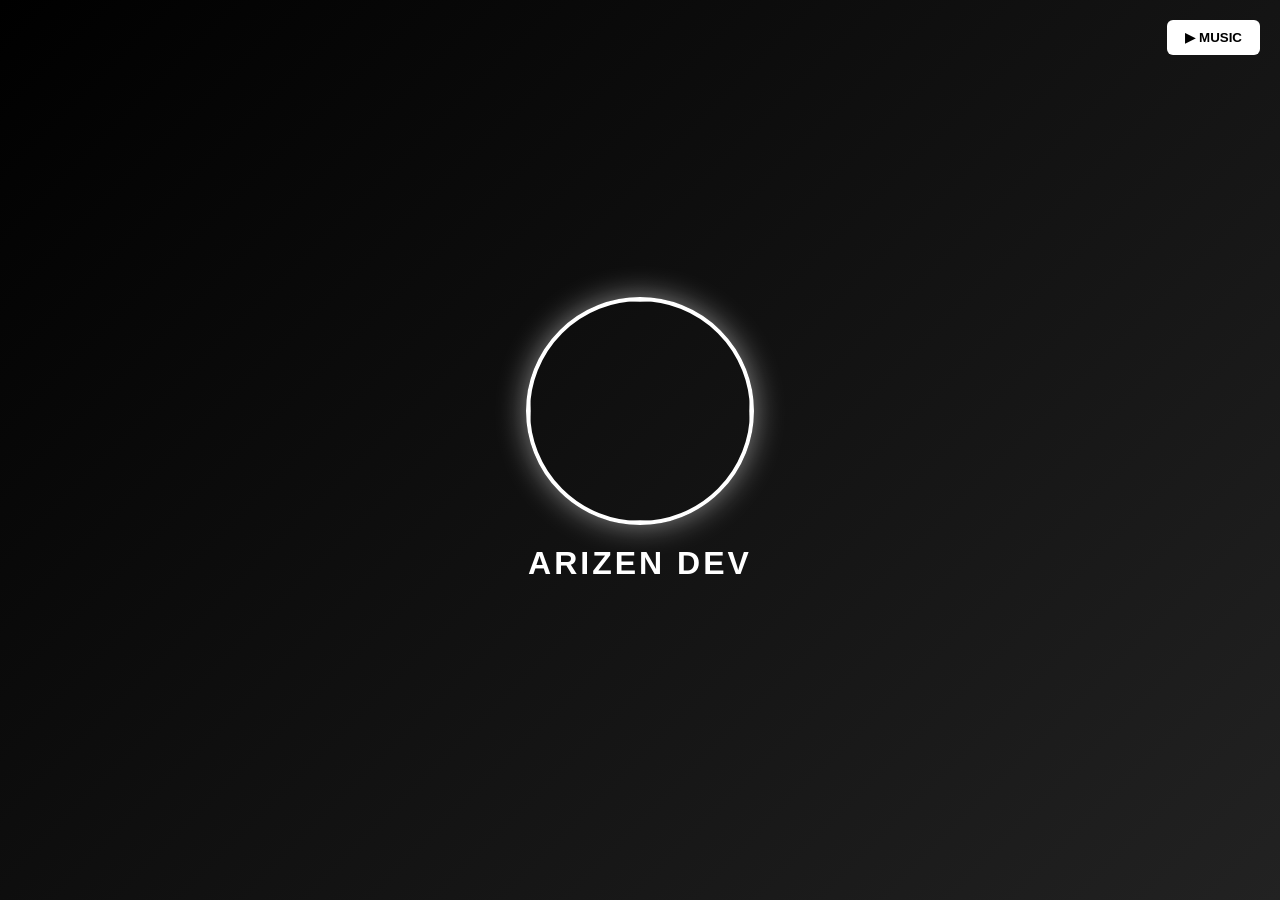
==== index.html @ e27b9fe5 "Implement music button to play YouTube video Added a music button that plays a YouTube video." ====
<!DOCTYPE html>
<html lang="en">
<head>

<meta charset="UTF-8">
<meta name="viewport" content="width=device-width, initial-scale=1.0">

<title>ARIZEN DEV</title>

<style>

body{
margin:0;
padding:0;
height:100vh;
display:flex;
justify-content:center;
align-items:center;
background:linear-gradient(135deg,#000,#111,#222);
font-family:Arial;
overflow:hidden;
}

/* profile card */

.card{
text-align:center;
}

img{
width:220px;
height:220px;
border-radius:50%;
border:4px solid white;
object-fit:cover;
box-shadow:0 0 30px rgba(255,255,255,0.5);
}

h1{
color:white;
margin-top:20px;
letter-spacing:3px;
}

/* music button */

.music-btn{
position:fixed;
top:20px;
right:20px;
padding:10px 18px;
background:white;
color:black;
border:none;
border-radius:6px;
font-weight:bold;
cursor:pointer;
}

/* hide youtube player */

#ytmusic{
position:absolute;
width:0;
height:0;
border:0;
}

</style>

</head>

<body>

<button class="music-btn" onclick="playMusic()">▶ MUSIC</button>

<div class="card">

<img src="https://files.catbox.moe/tsd9ie.gif">

<h1>ARIZEN DEV</h1>

</div>

<iframe id="ytmusic"
src="https://www.youtube.com/embed/DrlaVYKWeLU?enablejsapi=1&loop=1&playlist=DrlaVYKWeLU&controls=0"
allow="autoplay">
</iframe>

<script>

function playMusic(){
document.getElementById("ytmusic").src =
"https://www.youtube.com/embed/DrlaVYKWeLU?autoplay=1&loop=1&playlist=DrlaVYKWeLU&controls=0";
}

</script>

</body>
</html>
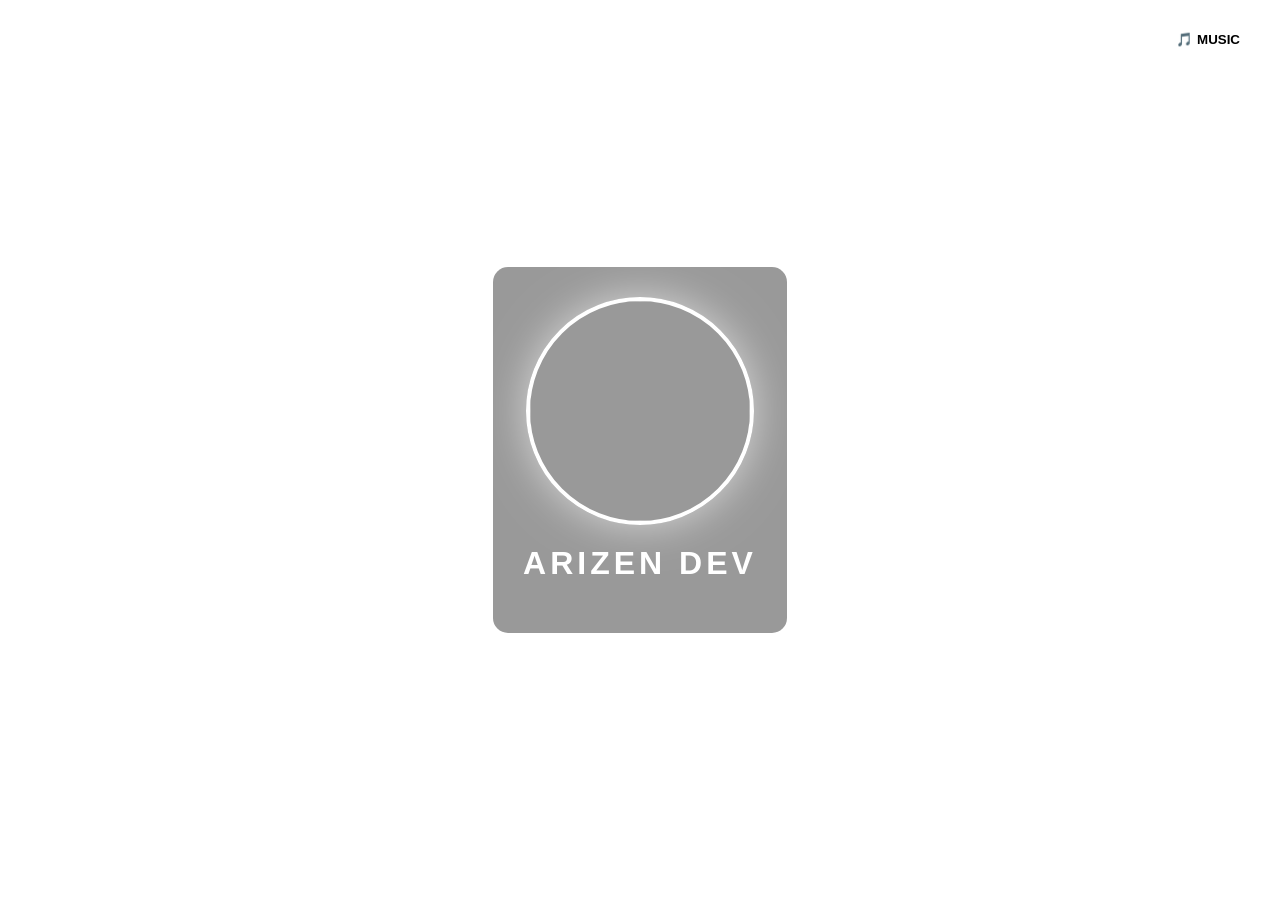
==== commit 1d5b49a0: "Refactor music button and background video handling" ====
--- a/index.html
+++ b/index.html
@@ -13,18 +13,39 @@
 margin:0;
 padding:0;
 height:100vh;
+font-family:Arial;
+overflow:hidden;
+color:white;
 display:flex;
 justify-content:center;
 align-items:center;
-background:linear-gradient(135deg,#000,#111,#222);
-font-family:Arial;
-overflow:hidden;
+}
+
+/* YouTube background */
+
+#bg-video{
+position:fixed;
+top:0;
+left:0;
+width:100%;
+height:100%;
+pointer-events:none;
+z-index:-1;
+}
+
+#bg-video iframe{
+width:100vw;
+height:100vh;
 }
 
 /* profile card */
 
 .card{
 text-align:center;
+backdrop-filter:blur(6px);
+padding:30px;
+border-radius:15px;
+background:rgba(0,0,0,0.4);
 }
 
 img{
@@ -33,13 +54,12 @@
 border-radius:50%;
 border:4px solid white;
 object-fit:cover;
-box-shadow:0 0 30px rgba(255,255,255,0.5);
+box-shadow:0 0 40px rgba(255,255,255,0.6);
 }
 
 h1{
-color:white;
 margin-top:20px;
-letter-spacing:3px;
+letter-spacing:4px;
 }
 
 /* music button */
@@ -48,22 +68,13 @@
 position:fixed;
 top:20px;
 right:20px;
-padding:10px 18px;
+padding:12px 20px;
 background:white;
 color:black;
 border:none;
 border-radius:6px;
+cursor:pointer;
 font-weight:bold;
-cursor:pointer;
-}
-
-/* hide youtube player */
-
-#ytmusic{
-position:absolute;
-width:0;
-height:0;
-border:0;
 }
 
 </style>
@@ -72,7 +83,7 @@
 
 <body>
 
-<button class="music-btn" onclick="playMusic()">▶ MUSIC</button>
+<button class="music-btn" onclick="toggleMusic()">🎵 MUSIC</button>
 
 <div class="card">
 
@@ -82,16 +93,38 @@
 
 </div>
 
-<iframe id="ytmusic"
-src="https://www.youtube.com/embed/DrlaVYKWeLU?enablejsapi=1&loop=1&playlist=DrlaVYKWeLU&controls=0"
+<div id="bg-video">
+
+<iframe id="ytplayer"
+src="https://www.youtube.com/embed/DrlaVYKWeLU?controls=0&loop=1&playlist=DrlaVYKWeLU&mute=1"
+frameborder="0"
 allow="autoplay">
 </iframe>
 
+</div>
+
 <script>
 
-function playMusic(){
-document.getElementById("ytmusic").src =
-"https://www.youtube.com/embed/DrlaVYKWeLU?autoplay=1&loop=1&playlist=DrlaVYKWeLU&controls=0";
+let playing = false;
+
+function toggleMusic(){
+
+let player = document.getElementById("ytplayer");
+
+if(!playing){
+
+player.src="https://www.youtube.com/embed/DrlaVYKWeLU?autoplay=1&controls=0&loop=1&playlist=DrlaVYKWeLU";
+
+playing=true;
+
+}else{
+
+player.src="https://www.youtube.com/embed/DrlaVYKWeLU?controls=0&loop=1&playlist=DrlaVYKWeLU&mute=1";
+
+playing=false;
+
+}
+
 }
 
 </script>
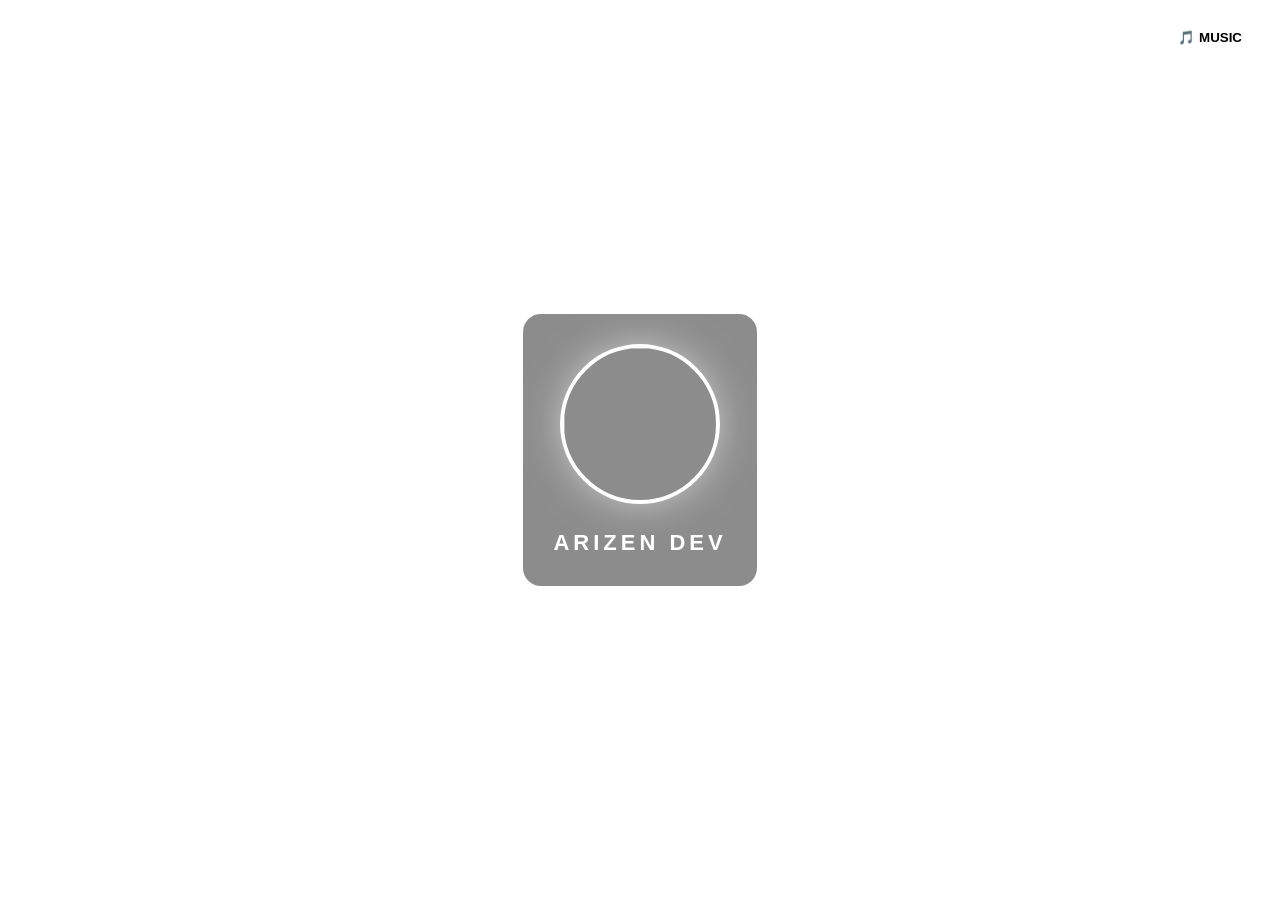
==== commit 90e5fe6b: "Update index.html" ====
--- a/index.html
+++ b/index.html
@@ -9,57 +9,67 @@
 
 <style>
 
-body{
+*{
 margin:0;
 padding:0;
+box-sizing:border-box;
+font-family:Arial;
+}
+
+body{
 height:100vh;
-font-family:Arial;
-overflow:hidden;
-color:white;
 display:flex;
 justify-content:center;
 align-items:center;
+overflow:hidden;
+color:white;
 }
 
-/* YouTube background */
+/* youtube background */
 
-#bg-video{
+.video-bg{
 position:fixed;
 top:0;
 left:0;
 width:100%;
 height:100%;
-pointer-events:none;
 z-index:-1;
+overflow:hidden;
 }
 
-#bg-video iframe{
-width:100vw;
+.video-bg iframe{
+position:absolute;
+top:50%;
+left:50%;
+width:177.77vh;
 height:100vh;
+transform:translate(-50%,-50%);
+pointer-events:none;
 }
 
 /* profile card */
 
 .card{
 text-align:center;
-backdrop-filter:blur(6px);
+background:rgba(0,0,0,0.45);
 padding:30px;
-border-radius:15px;
-background:rgba(0,0,0,0.4);
+border-radius:18px;
+backdrop-filter:blur(10px);
 }
 
-img{
-width:220px;
-height:220px;
+.card img{
+width:160px;
+height:160px;
 border-radius:50%;
 border:4px solid white;
 object-fit:cover;
-box-shadow:0 0 40px rgba(255,255,255,0.6);
+box-shadow:0 0 35px rgba(255,255,255,0.5);
 }
 
-h1{
-margin-top:20px;
+.card h1{
+margin-top:18px;
 letter-spacing:4px;
+font-size:22px;
 }
 
 /* music button */
@@ -68,13 +78,38 @@
 position:fixed;
 top:20px;
 right:20px;
-padding:12px 20px;
+padding:10px 18px;
+border:none;
+border-radius:6px;
 background:white;
 color:black;
-border:none;
-border-radius:6px;
+font-weight:bold;
 cursor:pointer;
-font-weight:bold;
+}
+
+/* mobile */
+
+@media (max-width:600px){
+
+.card{
+padding:20px;
+}
+
+.card img{
+width:130px;
+height:130px;
+}
+
+.card h1{
+font-size:18px;
+}
+
+.music-btn{
+top:15px;
+right:15px;
+padding:8px 14px;
+}
+
 }
 
 </style>
@@ -93,10 +128,10 @@
 
 </div>
 
-<div id="bg-video">
+<div class="video-bg">
 
-<iframe id="ytplayer"
-src="https://www.youtube.com/embed/DrlaVYKWeLU?controls=0&loop=1&playlist=DrlaVYKWeLU&mute=1"
+<iframe id="player"
+src="https://www.youtube.com/embed/DrlaVYKWeLU?controls=0&showinfo=0&rel=0&modestbranding=1&loop=1&playlist=DrlaVYKWeLU&mute=1"
 frameborder="0"
 allow="autoplay">
 </iframe>
@@ -105,21 +140,21 @@
 
 <script>
 
-let playing = false;
+let playing=false;
 
 function toggleMusic(){
 
-let player = document.getElementById("ytplayer");
+let p=document.getElementById("player");
 
 if(!playing){
 
-player.src="https://www.youtube.com/embed/DrlaVYKWeLU?autoplay=1&controls=0&loop=1&playlist=DrlaVYKWeLU";
+p.src="https://www.youtube.com/embed/DrlaVYKWeLU?autoplay=1&controls=0&showinfo=0&rel=0&modestbranding=1&loop=1&playlist=DrlaVYKWeLU";
 
 playing=true;
 
 }else{
 
-player.src="https://www.youtube.com/embed/DrlaVYKWeLU?controls=0&loop=1&playlist=DrlaVYKWeLU&mute=1";
+p.src="https://www.youtube.com/embed/DrlaVYKWeLU?controls=0&loop=1&playlist=DrlaVYKWeLU&mute=1";
 
 playing=false;
 
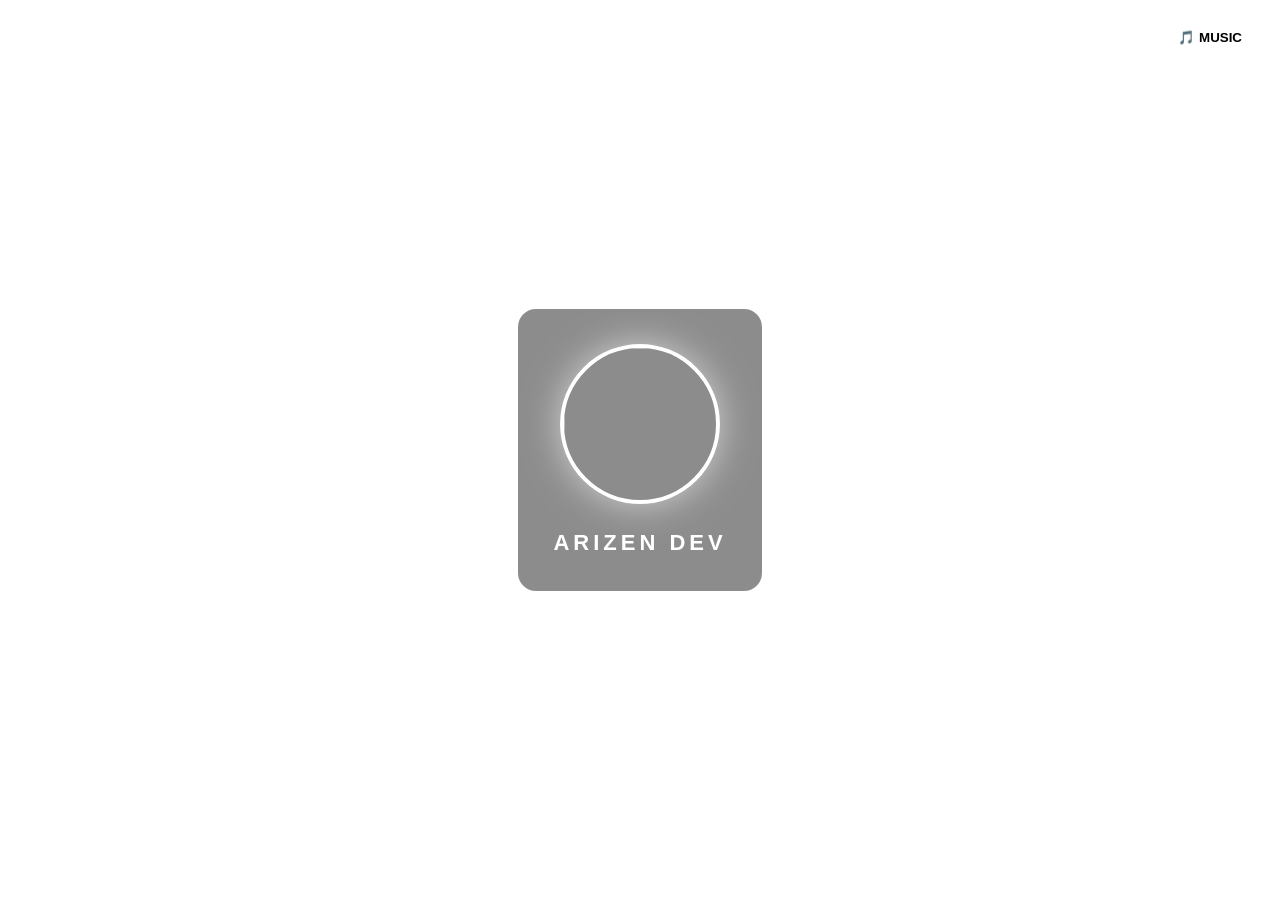
==== commit 7650bf92: "Update index.html" ====
--- a/index.html
+++ b/index.html
@@ -25,7 +25,7 @@
 color:white;
 }
 
-/* youtube background */
+/* Background video */
 
 .video-bg{
 position:fixed;
@@ -52,7 +52,7 @@
 .card{
 text-align:center;
 background:rgba(0,0,0,0.45);
-padding:30px;
+padding:35px;
 border-radius:18px;
 backdrop-filter:blur(10px);
 }
@@ -63,7 +63,7 @@
 border-radius:50%;
 border:4px solid white;
 object-fit:cover;
-box-shadow:0 0 35px rgba(255,255,255,0.5);
+box-shadow:0 0 35px rgba(255,255,255,0.6);
 }
 
 .card h1{
@@ -80,7 +80,7 @@
 right:20px;
 padding:10px 18px;
 border:none;
-border-radius:6px;
+border-radius:8px;
 background:white;
 color:black;
 font-weight:bold;
@@ -92,7 +92,7 @@
 @media (max-width:600px){
 
 .card{
-padding:20px;
+padding:22px;
 }
 
 .card img{
@@ -118,7 +118,7 @@
 
 <body>
 
-<button class="music-btn" onclick="toggleMusic()">🎵 MUSIC</button>
+<button class="music-btn" onclick="playMusic()">🎵 MUSIC</button>
 
 <div class="card">
 
@@ -131,7 +131,7 @@
 <div class="video-bg">
 
 <iframe id="player"
-src="https://www.youtube.com/embed/DrlaVYKWeLU?controls=0&showinfo=0&rel=0&modestbranding=1&loop=1&playlist=DrlaVYKWeLU&mute=1"
+src="https://www.youtube.com/embed/ly1lWkRwm6g?controls=0&showinfo=0&rel=0&modestbranding=1&loop=1&playlist=ly1lWkRwm6g&mute=1"
 frameborder="0"
 allow="autoplay">
 </iframe>
@@ -140,25 +140,10 @@
 
 <script>
 
-let playing=false;
+function playMusic(){
 
-function toggleMusic(){
-
-let p=document.getElementById("player");
-
-if(!playing){
-
-p.src="https://www.youtube.com/embed/DrlaVYKWeLU?autoplay=1&controls=0&showinfo=0&rel=0&modestbranding=1&loop=1&playlist=DrlaVYKWeLU";
-
-playing=true;
-
-}else{
-
-p.src="https://www.youtube.com/embed/DrlaVYKWeLU?controls=0&loop=1&playlist=DrlaVYKWeLU&mute=1";
-
-playing=false;
-
-}
+document.getElementById("player").src =
+"https://www.youtube.com/embed/ly1lWkRwm6g?autoplay=1&controls=0&showinfo=0&rel=0&modestbranding=1&loop=1&playlist=ly1lWkRwm6g";
 
 }
 
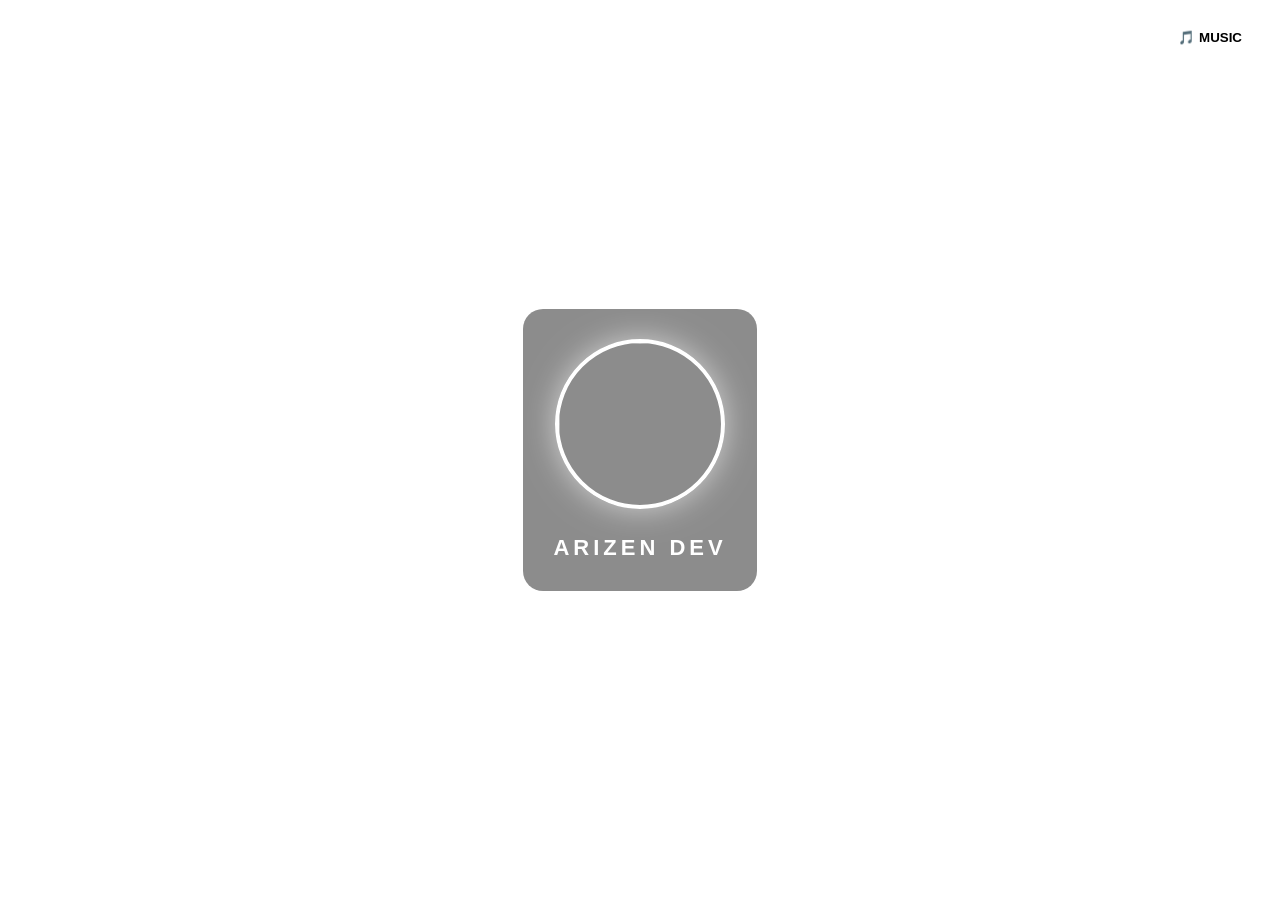
==== commit d8858103: "Refactor music button and update styling" ====
--- a/index.html
+++ b/index.html
@@ -21,11 +21,11 @@
 display:flex;
 justify-content:center;
 align-items:center;
+color:white;
 overflow:hidden;
-color:white;
 }
 
-/* Background video */
+/* background video */
 
 .video-bg{
 position:fixed;
@@ -52,18 +52,18 @@
 .card{
 text-align:center;
 background:rgba(0,0,0,0.45);
-padding:35px;
-border-radius:18px;
+padding:30px;
+border-radius:20px;
 backdrop-filter:blur(10px);
 }
 
 .card img{
-width:160px;
-height:160px;
+width:170px;
+height:170px;
 border-radius:50%;
 border:4px solid white;
 object-fit:cover;
-box-shadow:0 0 35px rgba(255,255,255,0.6);
+box-shadow:0 0 30px rgba(255,255,255,0.6);
 }
 
 .card h1{
@@ -80,7 +80,7 @@
 right:20px;
 padding:10px 18px;
 border:none;
-border-radius:8px;
+border-radius:6px;
 background:white;
 color:black;
 font-weight:bold;
@@ -92,7 +92,7 @@
 @media (max-width:600px){
 
 .card{
-padding:22px;
+padding:20px;
 }
 
 .card img{
@@ -104,12 +104,6 @@
 font-size:18px;
 }
 
-.music-btn{
-top:15px;
-right:15px;
-padding:8px 14px;
-}
-
 }
 
 </style>
@@ -118,7 +112,7 @@
 
 <body>
 
-<button class="music-btn" onclick="playMusic()">🎵 MUSIC</button>
+<button class="music-btn" onclick="toggleMusic()">🎵 MUSIC</button>
 
 <div class="card">
 
@@ -140,10 +134,25 @@
 
 <script>
 
-function playMusic(){
+let playing=false;
 
-document.getElementById("player").src =
-"https://www.youtube.com/embed/ly1lWkRwm6g?autoplay=1&controls=0&showinfo=0&rel=0&modestbranding=1&loop=1&playlist=ly1lWkRwm6g";
+function toggleMusic(){
+
+let p=document.getElementById("player");
+
+if(!playing){
+
+p.src="https://www.youtube.com/embed/ly1lWkRwm6g?autoplay=1&controls=0&rel=0&loop=1&playlist=ly1lWkRwm6g";
+
+playing=true;
+
+}else{
+
+p.src="https://www.youtube.com/embed/ly1lWkRwm6g?controls=0&loop=1&playlist=ly1lWkRwm6g&mute=1";
+
+playing=false;
+
+}
 
 }
 
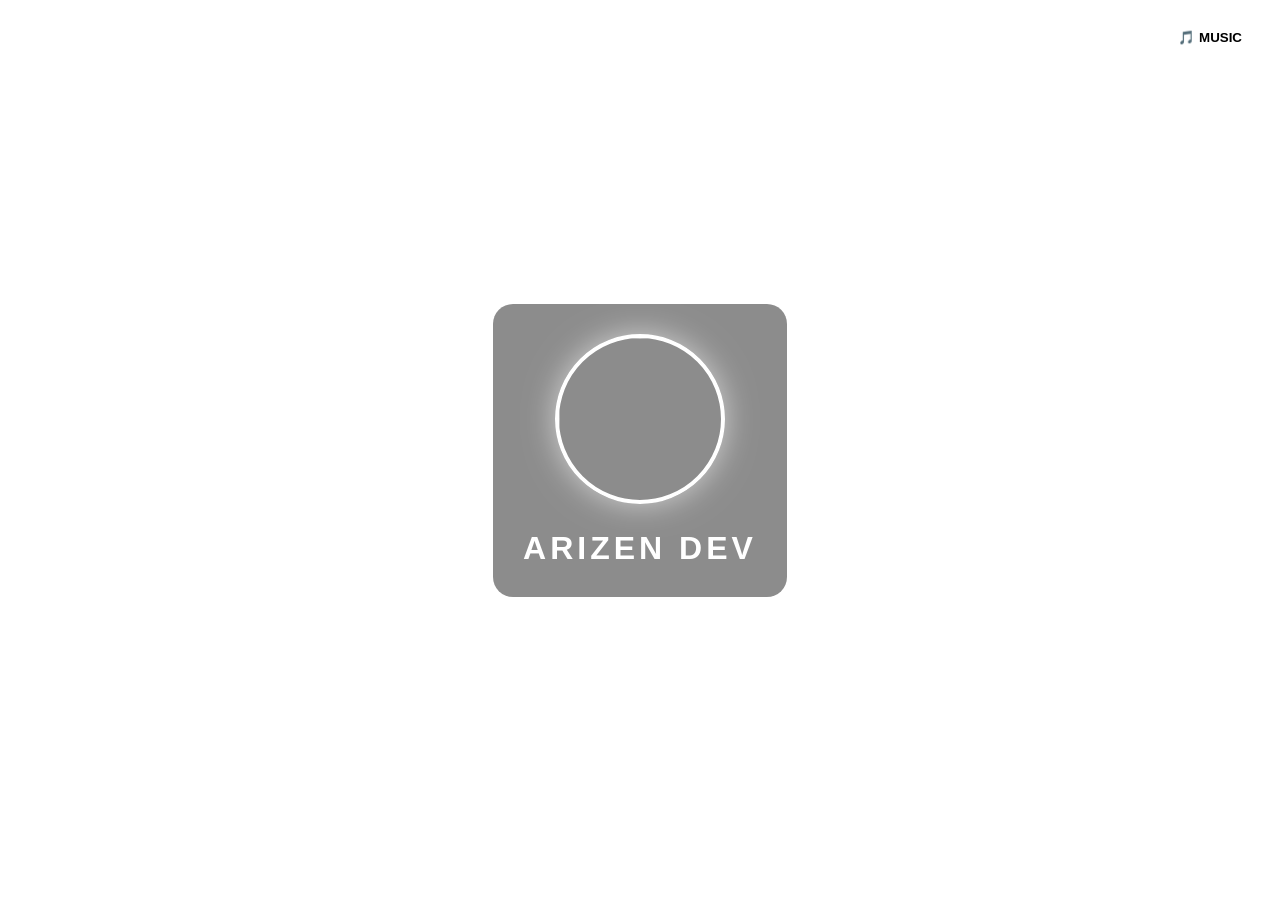
==== commit c2ca5c1e: "Update index.html" ====
--- a/index.html
+++ b/index.html
@@ -27,24 +27,14 @@
 
 /* background video */
 
-.video-bg{
+.video-bg video{
 position:fixed;
 top:0;
 left:0;
 width:100%;
 height:100%;
+object-fit:cover;
 z-index:-1;
-overflow:hidden;
-}
-
-.video-bg iframe{
-position:absolute;
-top:50%;
-left:50%;
-width:177.77vh;
-height:100vh;
-transform:translate(-50%,-50%);
-pointer-events:none;
 }
 
 /* profile card */
@@ -69,7 +59,6 @@
 .card h1{
 margin-top:18px;
 letter-spacing:4px;
-font-size:22px;
 }
 
 /* music button */
@@ -85,25 +74,6 @@
 color:black;
 font-weight:bold;
 cursor:pointer;
-}
-
-/* mobile */
-
-@media (max-width:600px){
-
-.card{
-padding:20px;
-}
-
-.card img{
-width:130px;
-height:130px;
-}
-
-.card h1{
-font-size:18px;
-}
-
 }
 
 </style>
@@ -124,34 +94,29 @@
 
 <div class="video-bg">
 
-<iframe id="player"
-src="https://www.youtube.com/embed/ly1lWkRwm6g?controls=0&showinfo=0&rel=0&modestbranding=1&loop=1&playlist=ly1lWkRwm6g&mute=1"
-frameborder="0"
-allow="autoplay">
-</iframe>
+<video autoplay muted loop>
+<source src="background.mp4" type="video/mp4">
+</video>
 
 </div>
+
+<audio id="music" loop>
+<source src="song.mp3" type="audio/mpeg">
+</audio>
 
 <script>
 
 let playing=false;
+let music=document.getElementById("music");
 
 function toggleMusic(){
 
-let p=document.getElementById("player");
-
 if(!playing){
-
-p.src="https://www.youtube.com/embed/ly1lWkRwm6g?autoplay=1&controls=0&rel=0&loop=1&playlist=ly1lWkRwm6g";
-
+music.play();
 playing=true;
-
 }else{
-
-p.src="https://www.youtube.com/embed/ly1lWkRwm6g?controls=0&loop=1&playlist=ly1lWkRwm6g&mute=1";
-
+music.pause();
 playing=false;
-
 }
 
 }
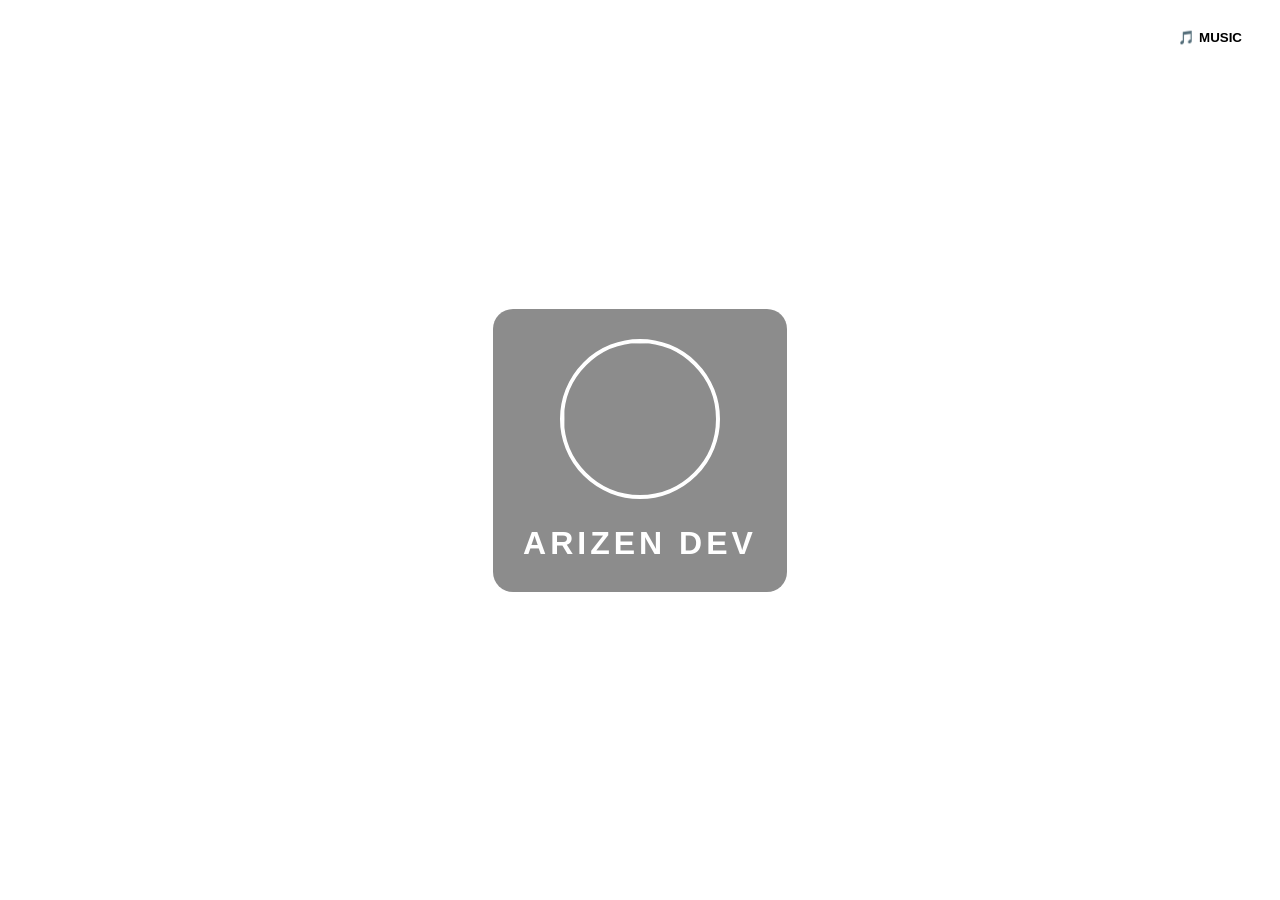
==== commit 2702aa4b: "Update index.html" ====
--- a/index.html
+++ b/index.html
@@ -21,20 +21,29 @@
 display:flex;
 justify-content:center;
 align-items:center;
+overflow:hidden;
 color:white;
-overflow:hidden;
 }
 
 /* background video */
 
-.video-bg video{
+.video-bg{
 position:fixed;
 top:0;
 left:0;
 width:100%;
 height:100%;
-object-fit:cover;
+overflow:hidden;
 z-index:-1;
+}
+
+.video-bg iframe{
+position:absolute;
+top:-120px;
+left:0;
+width:100%;
+height:calc(100% + 240px);
+pointer-events:none;
 }
 
 /* profile card */
@@ -48,12 +57,11 @@
 }
 
 .card img{
-width:170px;
-height:170px;
+width:160px;
+height:160px;
 border-radius:50%;
 border:4px solid white;
 object-fit:cover;
-box-shadow:0 0 30px rgba(255,255,255,0.6);
 }
 
 .card h1{
@@ -92,31 +100,48 @@
 
 </div>
 
+<!-- Background Video -->
+
 <div class="video-bg">
 
-<video autoplay muted loop>
-<source src="background.mp4" type="video/mp4">
-</video>
+<iframe
+src="https://www.youtube.com/embed/wOzQMCyPc8o?autoplay=1&mute=1&controls=0&loop=1&playlist=wOzQMCyPc8o&rel=0&modestbranding=1"
+frameborder="0"
+allow="autoplay">
+</iframe>
 
 </div>
 
-<audio id="music" loop>
-<source src="song.mp3" type="audio/mpeg">
-</audio>
+<!-- Hidden Music Player -->
+
+<iframe id="music"
+width="0"
+height="0"
+src=""
+frameborder="0"
+allow="autoplay">
+</iframe>
 
 <script>
 
 let playing=false;
-let music=document.getElementById("music");
 
 function toggleMusic(){
 
+let m=document.getElementById("music");
+
 if(!playing){
-music.play();
+
+m.src="https://www.youtube.com/embed/DrlaVYKWeLU?autoplay=1&loop=1&playlist=DrlaVYKWeLU";
+
 playing=true;
+
 }else{
-music.pause();
+
+m.src="";
+
 playing=false;
+
 }
 
 }
